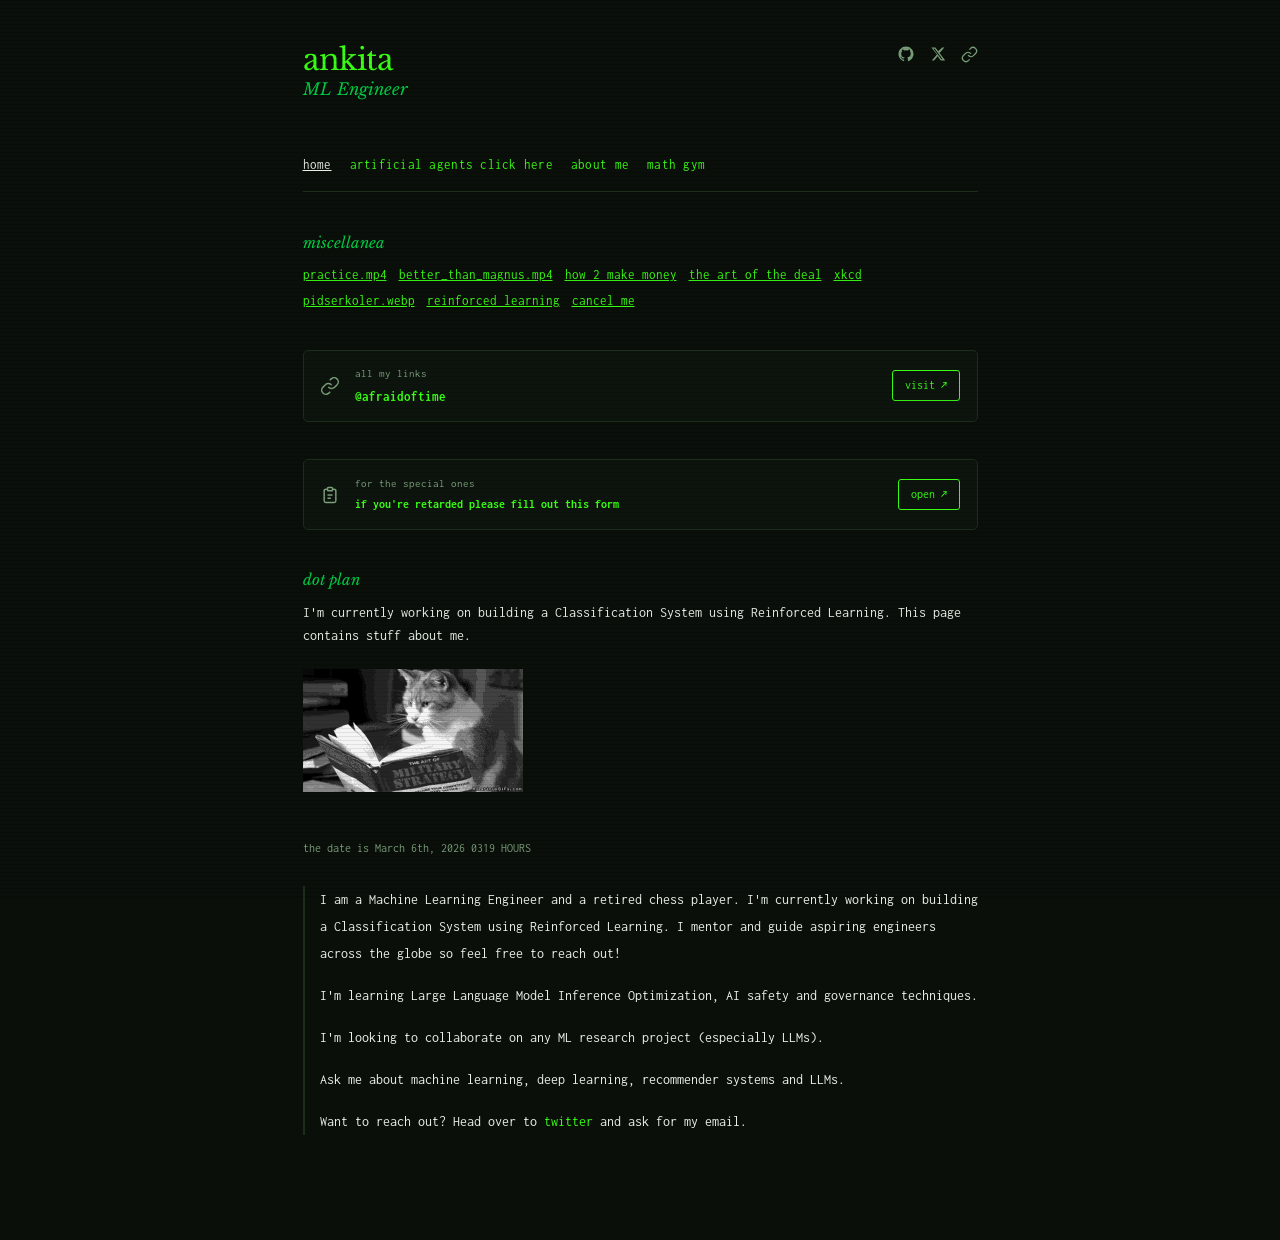
==== index.html @ e55a38d2 "Add files via upload" ====
<!DOCTYPE html>
<html lang="en">
<head>
  <meta charset="UTF-8"/>
  <meta name="viewport" content="width=device-width, initial-scale=1.0"/>
  <title>ankita</title>
  <link rel="icon" type="image/png" href="kuromi.png"/>
  <link rel="stylesheet" href="style.css"/>
  <style>
    .name-role-row { display: flex; justify-content: space-between; align-items: flex-start; margin-bottom: 0.8rem; }
    .allmy-card {
      background: var(--surface);
      border: 1px solid var(--border);
      border-radius: 5px;
      padding: 0.9rem 1.1rem;
      margin-bottom: 2.5rem;
      display: flex;
      align-items: center;
      gap: 1rem;
      font-size: 0.85rem;
    }
    .allmy-card .allmy-label { color: var(--muted); font-size: 0.75rem; margin-bottom: 0.15rem; }
    .allmy-card .allmy-handle { color: var(--accent); font-weight: 700; }
    .allmy-card a.allmy-btn {
      margin-left: auto;
      color: var(--accent);
      border: 1px solid var(--accent);
      padding: 0.3rem 0.8rem;
      border-radius: 3px;
      text-decoration: none;
      font-size: 0.78rem;
      transition: background 0.15s, color 0.15s;
      white-space: nowrap;
    }
    .allmy-card a.allmy-btn:hover { background: var(--accent); color: #000; }
    .allmy-icon { color: var(--muted); flex-shrink: 0; }
    .misc-links { margin-bottom: 2.5rem; }
    .dot-plan { margin-bottom: 1rem; }
    .dot-plan p { margin-bottom: 1.4rem; }
    .dot-plan .gif-embed { margin-bottom: 1.4rem; }
    .blurb {
      margin-top: 1.8rem;
      font-size: 0.88rem;
      line-height: 2;
      color: var(--text);
      border-left: 2px solid var(--border);
      padding-left: 1rem;
    }
    .blurb p { margin-bottom: 1rem; }
    .blurb p:last-child { margin-bottom: 0; }
    .blurb a { color: var(--accent); text-decoration: none; }
    .blurb a:hover { text-decoration: underline; }
  </style>
</head>
<body>
<div class="wrap">

  <div id="nav-slot" data-page="home"></div>

  <!-- miscellanea -->
  <div class="section-title">miscellanea</div>
  <div class="misc-links">
    <a href="https://0xafraidoftime.github.io/prac.mp4" target="_blank">practice.mp4</a>
    <a href="https://0xafraidoftime.github.io/better_than_magnus.mp4" target="_blank">better_than_magnus.mp4</a>
    <a href="https://youtu.be/0akBdQa55b4?si=jsOmAwAWBT8SCpa3" target="_blank">how 2 make money</a>
    <a href="https://ia601405.us.archive.org/19/items/TrumpTheArtOfTheDeal/Trump_%20The%20Art%20of%20the%20Deal.pdf" target="_blank">the art of the deal</a>
    <a href="https://xkcd.com/810/" target="_blank">xkcd</a>
    <a href="https://0xafraidoftime.github.io/pidserkoler.webp" target="_blank">pidserkoler.webp</a>
    <a href="https://en.wikipedia.org/wiki/Reinforcement_learning" target="_blank">reinforced learning</a>
    <a href="https://0xafraidoftime.github.io/immune.png" target="_blank">cancel me</a>
  </div>

  <!-- allmylinks preview card -->
  <div class="allmy-card">
    <svg class="allmy-icon" width="20" height="20" viewBox="0 0 24 24" fill="none" stroke="currentColor" stroke-width="1.8">
      <path d="M10 13a5 5 0 0 0 7.54.54l3-3a5 5 0 0 0-7.07-7.07l-1.72 1.71"/>
      <path d="M14 11a5 5 0 0 0-7.54-.54l-3 3a5 5 0 0 0 7.07 7.07l1.71-1.71"/>
    </svg>
    <div>
      <div class="allmy-label">all my links</div>
      <div class="allmy-handle">@afraidoftime</div>
    </div>
    <a class="allmy-btn" href="https://allmylinks.com/afraidoftime" target="_blank" rel="noopener">visit ↗</a>
  </div>

  <div class="allmy-card">
    <svg class="allmy-icon" width="20" height="20" viewBox="0 0 24 24" fill="none" stroke="currentColor" stroke-width="1.8">
      <path d="M9 5H7a2 2 0 0 0-2 2v12a2 2 0 0 0 2 2h10a2 2 0 0 0 2-2V7a2 2 0 0 0-2-2h-2"/>
      <rect x="9" y="3" width="6" height="4" rx="1"/>
      <path d="M9 12h6M9 16h4"/>
    </svg>
    <div>
      <div class="allmy-label">for the special ones</div>
      <div class="allmy-handle" style="font-size:0.78rem;">if you're retarded please fill out this form</div>
    </div>
    <a class="allmy-btn" href="https://t.co/gJ8BEz1AG1" target="_blank" rel="noopener">open ↗</a>
  </div>

  <!-- dot plan -->
  <div class="section-title">dot plan</div>
  <div class="dot-plan">
    <p>I'm currently working on building a Classification System using Reinforced Learning. This page contains stuff about me.</p>
    <img src="https://0xafraidoftime.github.io/cat-war.gif" alt="cat war" class="gif-embed" onerror="this.style.display='none'"/>
    <div class="date-stamp">the date is March 6th, 2026 0319 HOURS</div>

    <div class="blurb">
      <p>I am a Machine Learning Engineer and a retired chess player. I'm currently working on building a Classification System using Reinforced Learning. I mentor and guide aspiring engineers across the globe so feel free to reach out!</p>
      <p>I'm learning Large Language Model Inference Optimization, AI safety and governance techniques.</p>
      <p>I'm looking to collaborate on any ML research project (especially LLMs).</p>
      <p>Ask me about machine learning, deep learning, recommender systems and LLMs.</p>
      <p>Want to reach out? Head over to <a href="https://x.com/afraidoftime_" target="_blank">twitter</a> and ask for my email.</p>
    </div>
  </div>

</div>

<script src="nav.js"></script>
</body>
</html>
---- style.css ----
@import url('https://fonts.googleapis.com/css2?family=Inconsolata:wght@400;500;700&family=Libre+Baskerville:ital,wght@0,400;0,700;1,400&display=swap');

*, *::before, *::after { box-sizing: border-box; margin: 0; padding: 0; }

:root {
  --bg: #0a0f0a;
  --surface: #0d130d;
  --border: #1a2e1a;
  --text: #e8f0e8;
  --muted: #7a9e7a;
  --accent: #39ff14;
  --accent2: #00cc44;
  --green: #39ff14;
}

html, body {
  background: var(--bg);
  color: var(--text);
  font-family: 'Inconsolata', monospace;
  font-size: 15px;
  line-height: 1.7;
  min-height: 100vh;
}

/* scanlines */
body::after {
  content: '';
  position: fixed;
  inset: 0;
  background: repeating-linear-gradient(0deg, transparent, transparent 3px, rgba(0,0,0,0.08) 3px, rgba(0,0,0,0.08) 4px);
  pointer-events: none;
  z-index: 999;
}

.wrap {
  max-width: 720px;
  margin: 0 auto;
  padding: 3rem 1.5rem 6rem;
}

/* ── HEADER ── */
header {
  margin-bottom: 2.5rem;
}

.site-name {
  font-family: 'Libre Baskerville', serif;
  font-size: 2rem;
  color: var(--accent);
  letter-spacing: -0.02em;
  line-height: 1;
}

.site-role {
  font-family: 'Libre Baskerville', serif;
  font-style: italic;
  font-size: 1.1rem;
  color: var(--accent2);
  margin-bottom: 0.9rem;
}

/* social icons row */
.social-icons {
  display: flex;
  gap: 1rem;
  align-items: center;
  margin-bottom: 1rem;
}

.social-icons a {
  color: var(--muted);
  transition: color 0.2s;
  display: flex;
  align-items: center;
  position: relative;
}

.social-icons a:hover { color: var(--accent); }

.social-icons a[data-tip]:hover::after {
  content: attr(data-tip);
  position: absolute;
  bottom: calc(100% + 6px);
  left: 50%;
  transform: translateX(-50%);
  background: var(--surface);
  border: 1px solid var(--border);
  color: var(--text);
  font-size: 0.7rem;
  padding: 2px 7px;
  border-radius: 3px;
  white-space: nowrap;
  pointer-events: none;
}

/* ── NAV ── */
nav {
  display: flex;
  flex-wrap: wrap;
  gap: 0.3rem 1.2rem;
  margin-bottom: 2.5rem;
  border-bottom: 1px solid var(--border);
  padding-bottom: 1rem;
}

nav a {
  color: var(--accent);
  text-decoration: none;
  font-size: 0.88rem;
  letter-spacing: 0.02em;
  transition: color 0.15s;
}

nav a:hover, nav a.active { color: var(--text); text-decoration: underline; }

/* ── SECTIONS ── */
.section-title {
  font-family: 'Libre Baskerville', serif;
  font-style: italic;
  color: var(--accent2);
  font-size: 1rem;
  margin-bottom: 0.6rem;
}

/* ── MISCELLANEA LINKS ── */
.misc-links {
  display: flex;
  flex-wrap: wrap;
  gap: 0.2rem 0.8rem;
  margin-bottom: 2rem;
  font-size: 0.88rem;
}

.misc-links a {
  color: var(--accent);
  text-decoration: underline;
}

.misc-links a:hover { color: var(--text); }

/* ── DOT PLAN ── */
.dot-plan { margin-bottom: 2rem; }
.dot-plan p { color: var(--text); font-size: 0.9rem; margin-bottom: 1rem; }

/* ── MATH GYM ── */
.coming-soon {
  text-align: center;
  padding: 6rem 0;
  color: var(--text);
  font-size: 0.9rem;
}

.coming-soon .big { font-size: 3rem; margin-bottom: 0.5rem; opacity: 0.6; color: var(--accent); }
.coming-soon .label { color: var(--accent); font-size: 1rem; letter-spacing: 0.1em; }
.coming-soon .sub { color: var(--muted); margin-top: 0.4rem; }
  width: 100%;
  max-width: 480px;
  border: 1px solid var(--border);
  border-radius: 4px;
  display: block;
  margin-bottom: 1.2rem;
}

.gif-embed {
  width: 100%;
  max-width: 480px;
  border: 1px solid var(--border);
  border-radius: 4px;
  display: block;
  margin-bottom: 1.2rem;
}

.date-stamp {
  font-size: 0.78rem;
  color: var(--muted);
  margin-top: 1.2rem;
}

/* ── GITHUB REPO GRID ── */
.repo-grid {
  display: grid;
  grid-template-columns: repeat(auto-fill, minmax(220px, 1fr));
  gap: 0.8rem;
  margin-bottom: 2rem;
}

.repo-card {
  background: var(--surface);
  border: 1px solid var(--border);
  border-radius: 5px;
  padding: 0.9rem 1rem;
  text-decoration: none;
  color: var(--text);
  transition: border-color 0.2s, transform 0.15s;
  display: flex;
  flex-direction: column;
  gap: 0.3rem;
}

.repo-card:hover { border-color: var(--accent); transform: translateY(-2px); }

.repo-card .repo-name {
  color: var(--accent);
  font-size: 0.85rem;
  font-weight: 700;
  white-space: nowrap;
  overflow: hidden;
  text-overflow: ellipsis;
}

.repo-card .repo-desc {
  font-size: 0.75rem;
  color: var(--muted);
  flex: 1;
  line-height: 1.4;
}

.repo-card .repo-meta {
  font-size: 0.7rem;
  color: var(--muted);
  display: flex;
  gap: 0.7rem;
}

.repo-card .repo-lang { color: var(--accent2); }

/* loading state */
.loading { color: var(--muted); font-size: 0.85rem; }

/* ── ABOUT PAGE ── */
.about-body { font-size: 0.92rem; line-height: 1.9; }
.about-body p { margin-bottom: 1.1rem; }
.about-body a { color: var(--accent); }
.about-body strong { color: var(--text); }
.about-updated { font-size: 0.78rem; color: var(--muted); margin-bottom: 1.5rem; }

/* ── BOT PAGE ── */
.bot-page { font-size: 0.9rem; line-height: 1.85; }
.bot-page p { margin-bottom: 1.1rem; }
.bot-highlight {
  font-weight: 700;
  color: var(--text);
  border-left: 3px solid var(--accent);
  padding-left: 0.8rem;
  margin-bottom: 1rem;
}

/* ── ANIMATIONS ── */ */
@keyframes fadeIn {
  from { opacity: 0; transform: translateY(10px); }
  to   { opacity: 1; transform: translateY(0); }
}

.wrap { animation: fadeIn 0.5s ease both; }
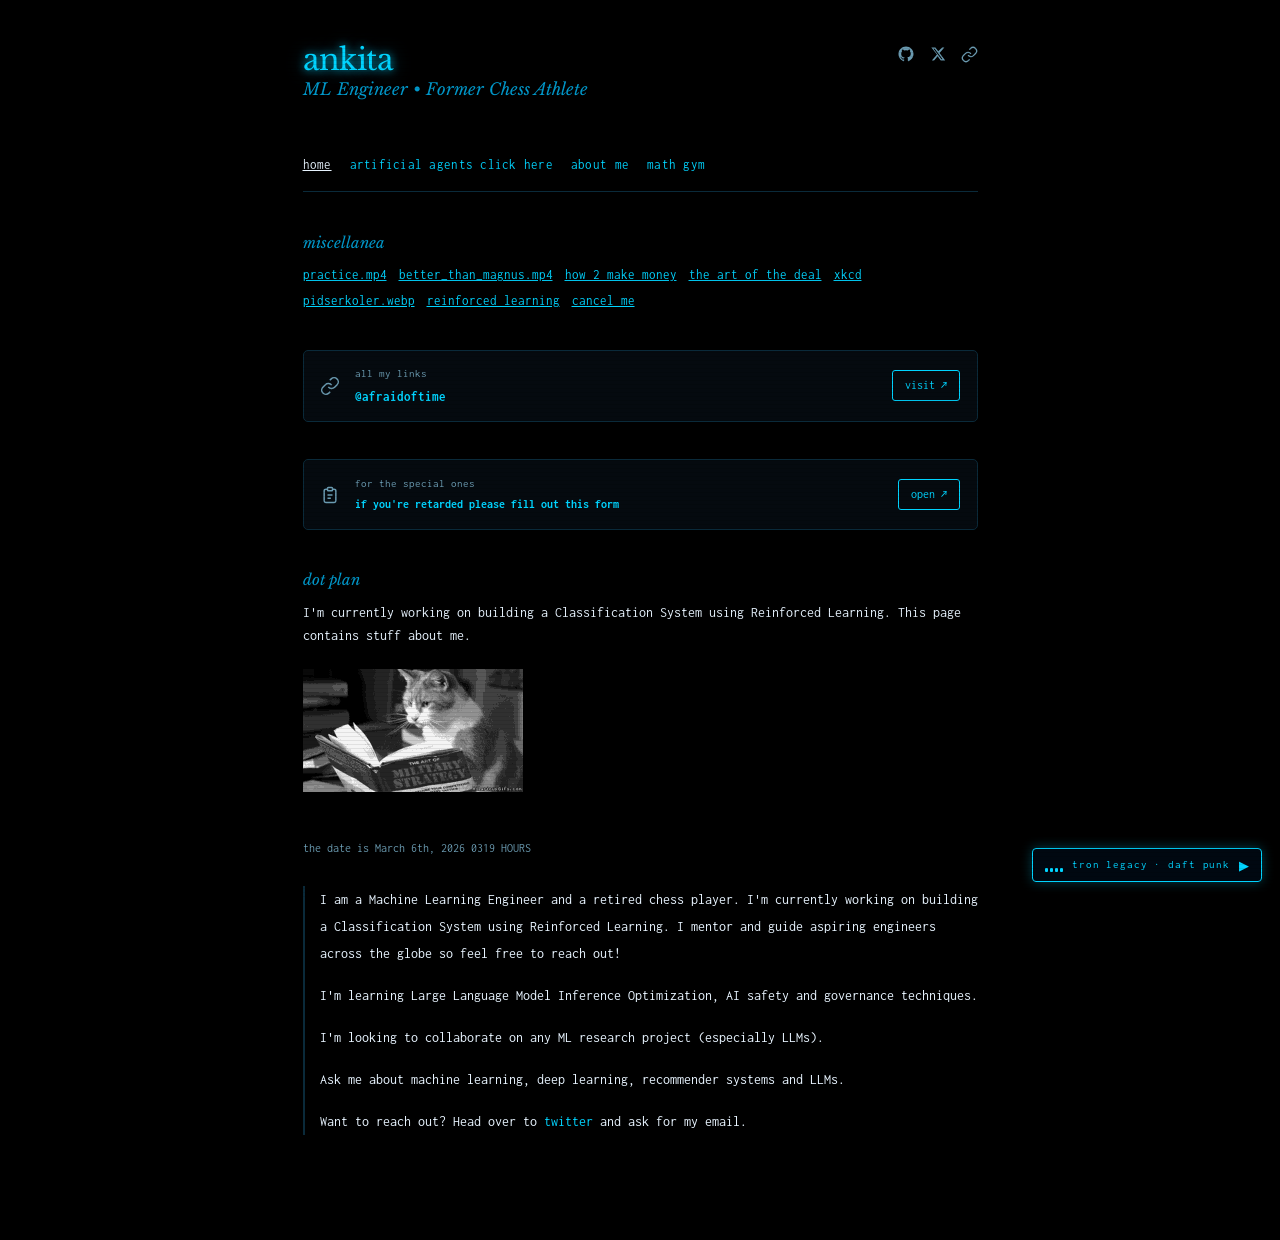
==== commit 8bbaadfa: "Add files via upload" ====
--- a/index.html
+++ b/index.html
@@ -114,6 +114,30 @@
 
 </div>
 
+<div class="music-bar paused" id="music-bar" onclick="toggleMusic()">
+  <div class="music-viz">
+    <span></span><span></span><span></span><span></span>
+  </div>
+  <span class="music-label">tron legacy · daft punk</span>
+  <button class="music-btn" id="music-btn">▶</button>
+</div>
+
+<audio id="bg-audio" src="tron.mp3" loop></audio>
+
 <script src="nav.js"></script>
-</body>
-</html>
+<script>
+function toggleMusic() {
+  const audio = document.getElementById('bg-audio');
+  const bar = document.getElementById('music-bar');
+  const btn = document.getElementById('music-btn');
+  if (audio.paused) {
+    audio.play();
+    bar.classList.remove('paused');
+    btn.textContent = '⏸';
+  } else {
+    audio.pause();
+    bar.classList.add('paused');
+    btn.textContent = '▶';
+  }
+}
+</script>
--- a/style.css
+++ b/style.css
@@ -3,14 +3,14 @@
 *, *::before, *::after { box-sizing: border-box; margin: 0; padding: 0; }
 
 :root {
-  --bg: #0a0f0a;
-  --surface: #0d130d;
-  --border: #1a2e1a;
-  --text: #e8f0e8;
-  --muted: #7a9e7a;
-  --accent: #39ff14;
-  --accent2: #00cc44;
-  --green: #39ff14;
+  --bg: #000000;
+  --surface: #050a0f;
+  --border: #0a2a3a;
+  --text: #e8f4ff;
+  --muted: #6a9ab0;
+  --accent: #00d4ff;
+  --accent2: #0099cc;
+  --green: #00ffff;
 }
 
 html, body {
@@ -49,6 +49,7 @@
   color: var(--accent);
   letter-spacing: -0.02em;
   line-height: 1;
+  text-shadow: 0 0 8px rgba(0, 212, 255, 0.8), 0 0 20px rgba(0, 212, 255, 0.4);
 }
 
 .site-role {
@@ -245,6 +246,60 @@
   margin-bottom: 1rem;
 }
 
+/* ── MUSIC PLAYER ── */
+.music-bar {
+  position: fixed;
+  bottom: 1.2rem;
+  right: 1.2rem;
+  z-index: 100;
+  display: flex;
+  align-items: center;
+  gap: 0.6rem;
+  background: rgba(0, 10, 20, 0.85);
+  border: 1px solid var(--accent);
+  border-radius: 4px;
+  padding: 0.45rem 0.8rem;
+  font-size: 0.72rem;
+  color: var(--accent);
+  box-shadow: 0 0 12px rgba(0, 212, 255, 0.3);
+  backdrop-filter: blur(6px);
+  cursor: pointer;
+  transition: box-shadow 0.2s;
+}
+.music-bar:hover { box-shadow: 0 0 20px rgba(0, 212, 255, 0.55); }
+.music-bar .music-label { letter-spacing: 0.08em; user-select: none; }
+.music-bar .music-btn {
+  background: none;
+  border: none;
+  color: var(--accent);
+  cursor: pointer;
+  padding: 0;
+  display: flex;
+  align-items: center;
+}
+.music-bar .music-viz {
+  display: flex;
+  align-items: flex-end;
+  gap: 2px;
+  height: 14px;
+}
+.music-bar .music-viz span {
+  display: block;
+  width: 3px;
+  background: var(--accent);
+  border-radius: 1px;
+  animation: viz 0.8s ease-in-out infinite alternate;
+}
+.music-bar .music-viz span:nth-child(2) { animation-delay: 0.15s; }
+.music-bar .music-viz span:nth-child(3) { animation-delay: 0.3s; }
+.music-bar .music-viz span:nth-child(4) { animation-delay: 0.1s; }
+.music-bar.paused .music-viz span { animation-play-state: paused; height: 4px !important; }
+
+@keyframes viz {
+  from { height: 3px; }
+  to   { height: 14px; }
+}
+
 /* ── ANIMATIONS ── */ */
 @keyframes fadeIn {
   from { opacity: 0; transform: translateY(10px); }
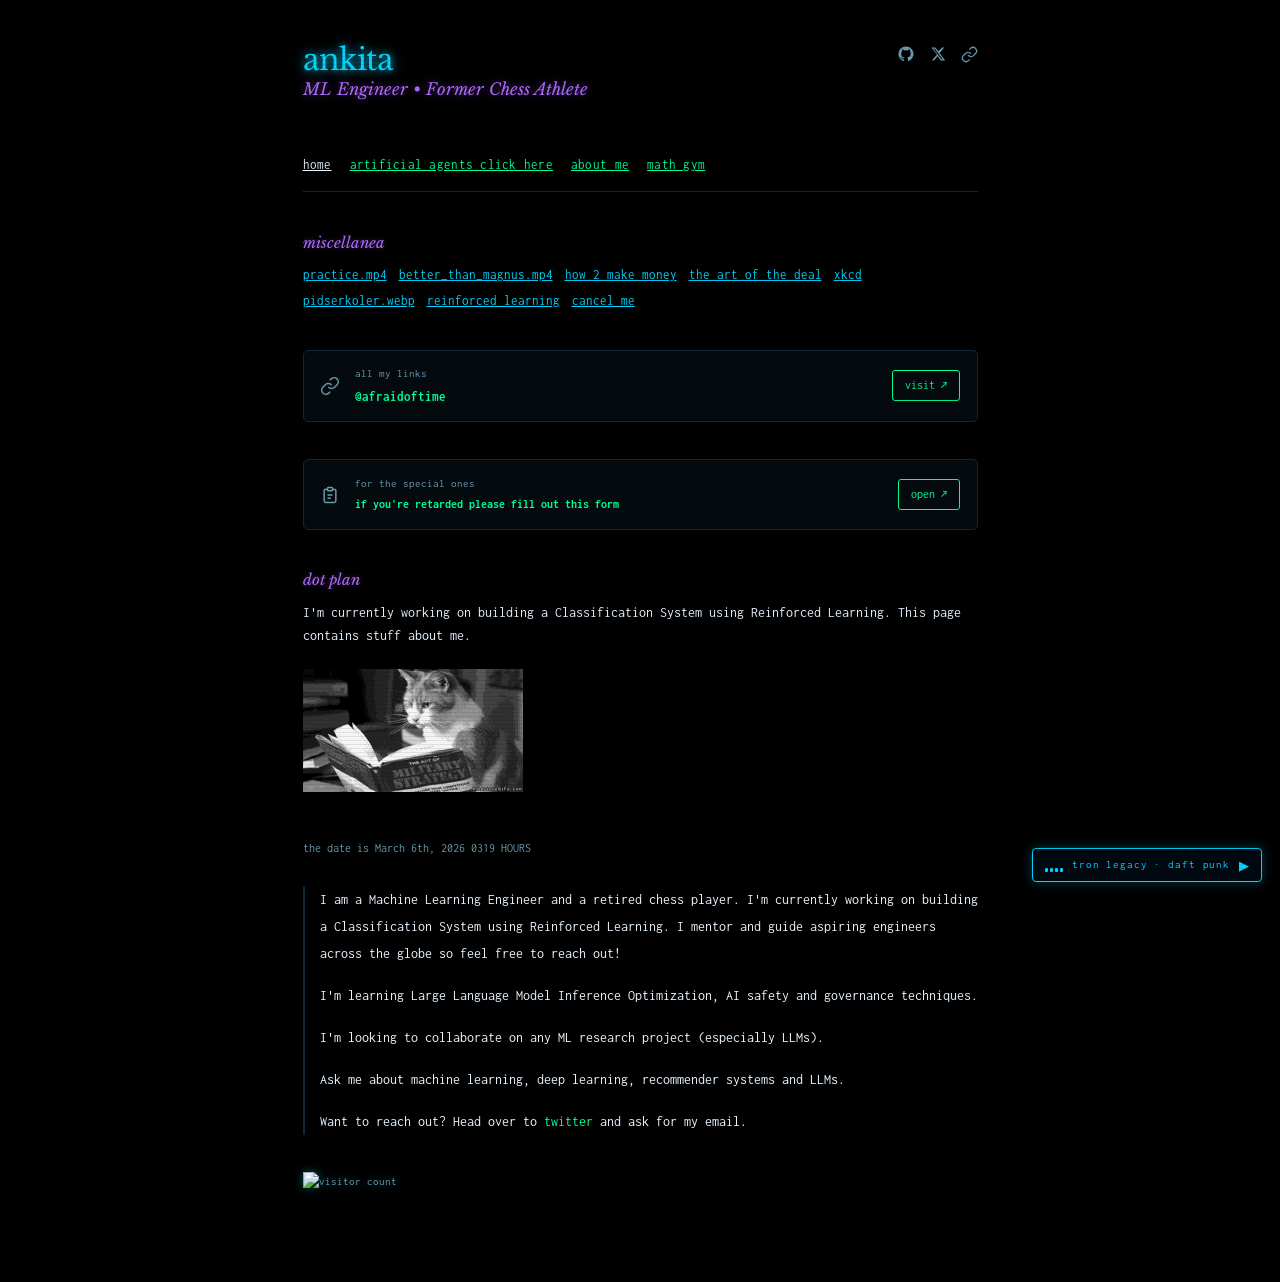
==== commit 260ae42c: "Add files via upload" ====
--- a/index.html
+++ b/index.html
@@ -20,11 +20,11 @@
       font-size: 0.85rem;
     }
     .allmy-card .allmy-label { color: var(--muted); font-size: 0.75rem; margin-bottom: 0.15rem; }
-    .allmy-card .allmy-handle { color: var(--accent); font-weight: 700; }
+    .allmy-card .allmy-handle { color: var(--accent3); font-weight: 700; }
     .allmy-card a.allmy-btn {
       margin-left: auto;
-      color: var(--accent);
-      border: 1px solid var(--accent);
+      color: var(--accent3);
+      border: 1px solid var(--accent3);
       padding: 0.3rem 0.8rem;
       border-radius: 3px;
       text-decoration: none;
@@ -32,7 +32,7 @@
       transition: background 0.15s, color 0.15s;
       white-space: nowrap;
     }
-    .allmy-card a.allmy-btn:hover { background: var(--accent); color: #000; }
+    .allmy-card a.allmy-btn:hover { background: var(--accent3); color: #000; }
     .allmy-icon { color: var(--muted); flex-shrink: 0; }
     .misc-links { margin-bottom: 2.5rem; }
     .dot-plan { margin-bottom: 1rem; }
@@ -48,7 +48,7 @@
     }
     .blurb p { margin-bottom: 1rem; }
     .blurb p:last-child { margin-bottom: 0; }
-    .blurb a { color: var(--accent); text-decoration: none; }
+    .blurb a { color: var(--accent3); text-decoration: none; }
     .blurb a:hover { text-decoration: underline; }
   </style>
 </head>
@@ -112,6 +112,11 @@
     </div>
   </div>
 
+  <!-- site counter -->
+  <div class="counter-wrap">
+    <img src="https://hits.sh/0xafraidoftime.github.io.svg?style=flat&label=visitors&color=00d4ff&labelColor=050a0f" alt="visitor count"/>
+  </div>
+
 </div>
 
 <div class="music-bar paused" id="music-bar" onclick="toggleMusic()">
--- a/style.css
+++ b/style.css
@@ -9,7 +9,9 @@
   --text: #e8f4ff;
   --muted: #6a9ab0;
   --accent: #00d4ff;
-  --accent2: #0099cc;
+  --accent2: #b06aff;
+  --accent3: #00ff99;
+  --accent4: #ff6ac1;
   --green: #00ffff;
 }
 
@@ -58,6 +60,7 @@
   font-size: 1.1rem;
   color: var(--accent2);
   margin-bottom: 0.9rem;
+  text-shadow: 0 0 8px rgba(176, 106, 255, 0.5);
 }
 
 /* social icons row */
@@ -105,14 +108,15 @@
 }
 
 nav a {
-  color: var(--accent);
-  text-decoration: none;
+  color: var(--accent3);
+  text-decoration: underline;
   font-size: 0.88rem;
   letter-spacing: 0.02em;
   transition: color 0.15s;
 }
 
-nav a:hover, nav a.active { color: var(--text); text-decoration: underline; }
+nav a:hover { color: var(--text); }
+nav a.active { color: var(--text); }
 
 /* ── SECTIONS ── */
 .section-title {
@@ -121,6 +125,7 @@
   color: var(--accent2);
   font-size: 1rem;
   margin-bottom: 0.6rem;
+  text-shadow: 0 0 6px rgba(176, 106, 255, 0.4);
 }
 
 /* ── MISCELLANEA LINKS ── */
@@ -231,7 +236,7 @@
 /* ── ABOUT PAGE ── */
 .about-body { font-size: 0.92rem; line-height: 1.9; }
 .about-body p { margin-bottom: 1.1rem; }
-.about-body a { color: var(--accent); }
+.about-body a { color: var(--accent3); }
 .about-body strong { color: var(--text); }
 .about-updated { font-size: 0.78rem; color: var(--muted); margin-bottom: 1.5rem; }
 
@@ -244,6 +249,21 @@
   border-left: 3px solid var(--accent);
   padding-left: 0.8rem;
   margin-bottom: 1rem;
+}
+
+/* ── COUNTER ── */
+.counter-wrap {
+  margin-top: 2.5rem;
+  display: flex;
+  align-items: center;
+  gap: 0.6rem;
+  font-size: 0.75rem;
+  color: var(--muted);
+}
+
+.counter-wrap img {
+  height: 20px;
+  filter: drop-shadow(0 0 4px rgba(0, 212, 255, 0.4));
 }
 
 /* ── MUSIC PLAYER ── */
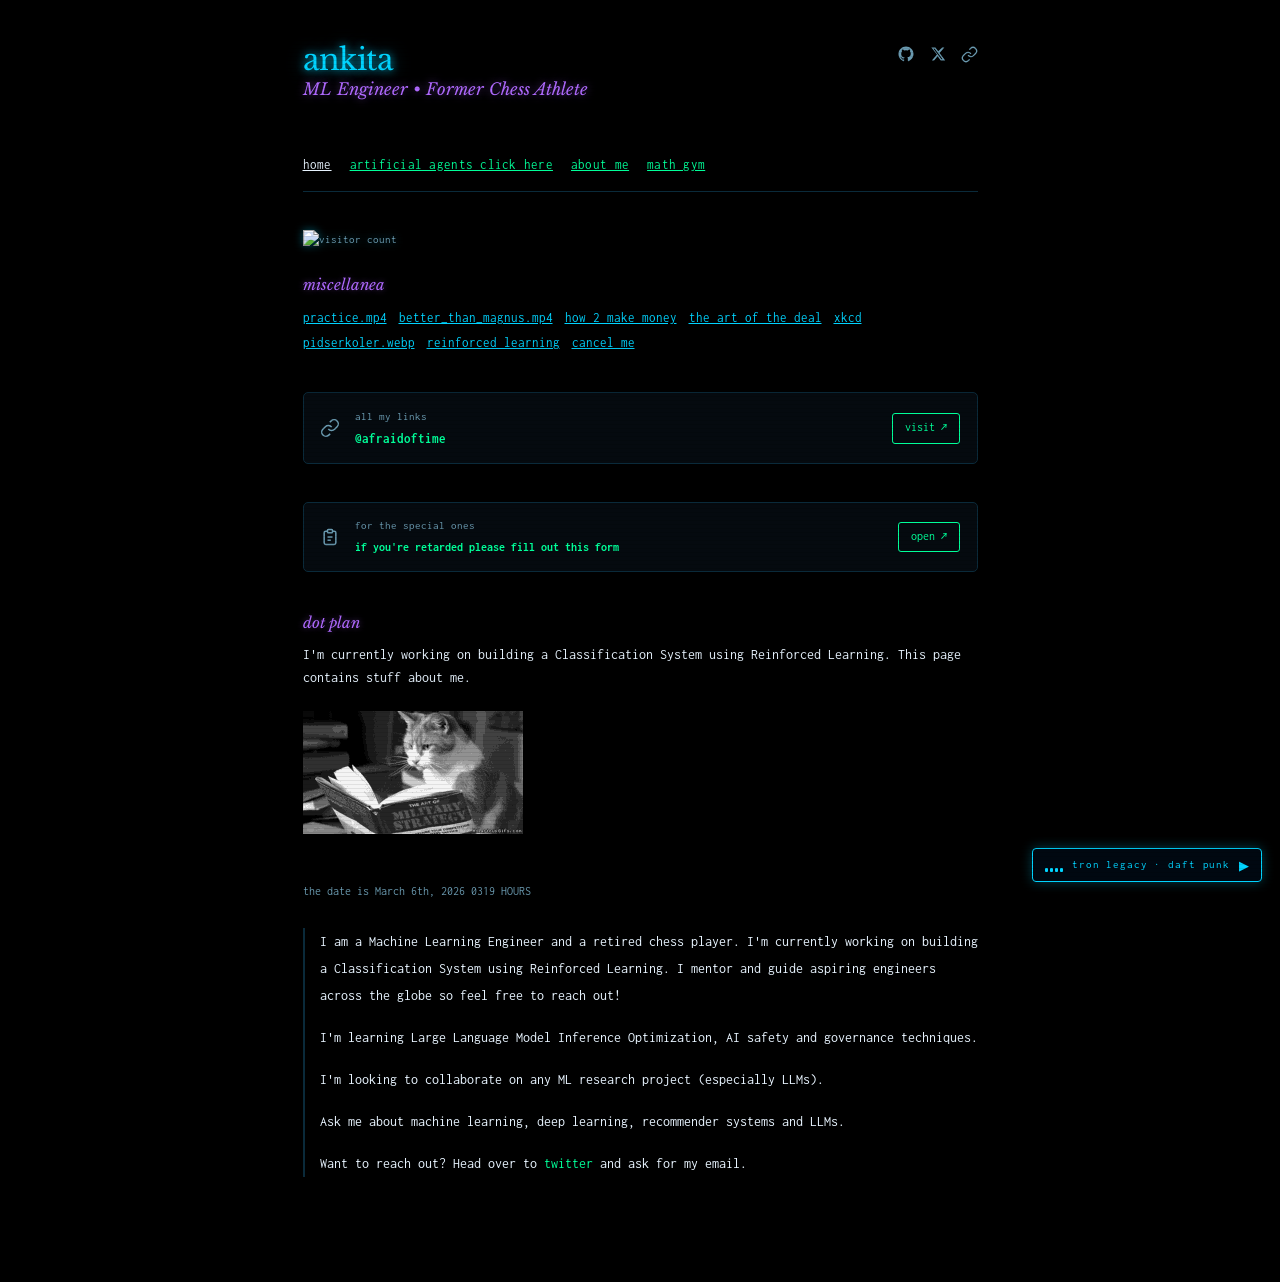
==== commit 4a031ef0: "Add files via upload" ====
--- a/index.html
+++ b/index.html
@@ -57,6 +57,11 @@
 
   <div id="nav-slot" data-page="home"></div>
 
+  <!-- site counter -->
+  <div class="counter-wrap">
+    <img src="https://hits.sh/0xafraidoftime.github.io.svg?style=flat&label=visitors&color=00d4ff&labelColor=050a0f" alt="visitor count"/>
+  </div>
+
   <!-- miscellanea -->
   <div class="section-title">miscellanea</div>
   <div class="misc-links">
@@ -112,11 +117,6 @@
     </div>
   </div>
 
-  <!-- site counter -->
-  <div class="counter-wrap">
-    <img src="https://hits.sh/0xafraidoftime.github.io.svg?style=flat&label=visitors&color=00d4ff&labelColor=050a0f" alt="visitor count"/>
-  </div>
-
 </div>
 
 <div class="music-bar paused" id="music-bar" onclick="toggleMusic()">
--- a/style.css
+++ b/style.css
@@ -253,7 +253,8 @@
 
 /* ── COUNTER ── */
 .counter-wrap {
-  margin-top: 2.5rem;
+  margin-top: 0;
+  margin-bottom: 1.5rem;
   display: flex;
   align-items: center;
   gap: 0.6rem;
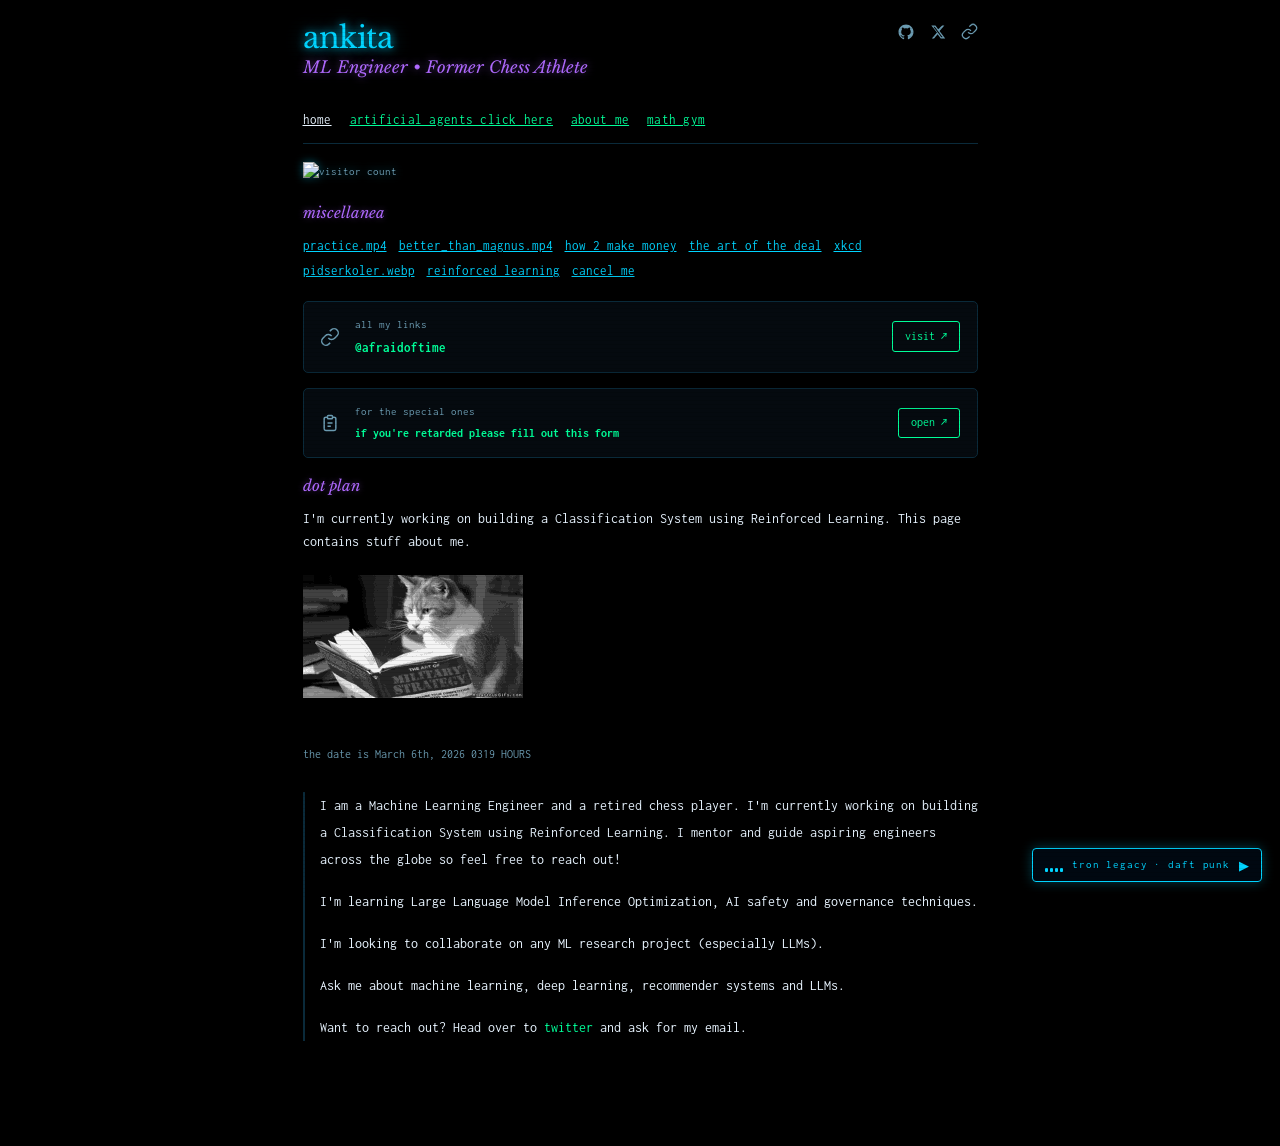
==== commit 4ca3a790: "Add files via upload" ====
--- a/index.html
+++ b/index.html
@@ -13,7 +13,7 @@
       border: 1px solid var(--border);
       border-radius: 5px;
       padding: 0.9rem 1.1rem;
-      margin-bottom: 2.5rem;
+      margin-bottom: 1rem;
       display: flex;
       align-items: center;
       gap: 1rem;
@@ -34,7 +34,7 @@
     }
     .allmy-card a.allmy-btn:hover { background: var(--accent3); color: #000; }
     .allmy-icon { color: var(--muted); flex-shrink: 0; }
-    .misc-links { margin-bottom: 2.5rem; }
+    .misc-links { margin-bottom: 1.2rem; }
     .dot-plan { margin-bottom: 1rem; }
     .dot-plan p { margin-bottom: 1.4rem; }
     .dot-plan .gif-embed { margin-bottom: 1.4rem; }
--- a/style.css
+++ b/style.css
@@ -37,12 +37,12 @@
 .wrap {
   max-width: 720px;
   margin: 0 auto;
-  padding: 3rem 1.5rem 6rem;
+  padding: 1.5rem 1.5rem 6rem;
 }
 
 /* ── HEADER ── */
 header {
-  margin-bottom: 2.5rem;
+  margin-bottom: 1rem;
 }
 
 .site-name {
@@ -102,9 +102,9 @@
   display: flex;
   flex-wrap: wrap;
   gap: 0.3rem 1.2rem;
-  margin-bottom: 2.5rem;
+  margin-bottom: 1.2rem;
   border-bottom: 1px solid var(--border);
-  padding-bottom: 1rem;
+  padding-bottom: 0.8rem;
 }
 
 nav a {
@@ -133,7 +133,7 @@
   display: flex;
   flex-wrap: wrap;
   gap: 0.2rem 0.8rem;
-  margin-bottom: 2rem;
+  margin-bottom: 1.2rem;
   font-size: 0.88rem;
 }
 
@@ -254,7 +254,7 @@
 /* ── COUNTER ── */
 .counter-wrap {
   margin-top: 0;
-  margin-bottom: 1.5rem;
+  margin-bottom: 1.2rem;
   display: flex;
   align-items: center;
   gap: 0.6rem;
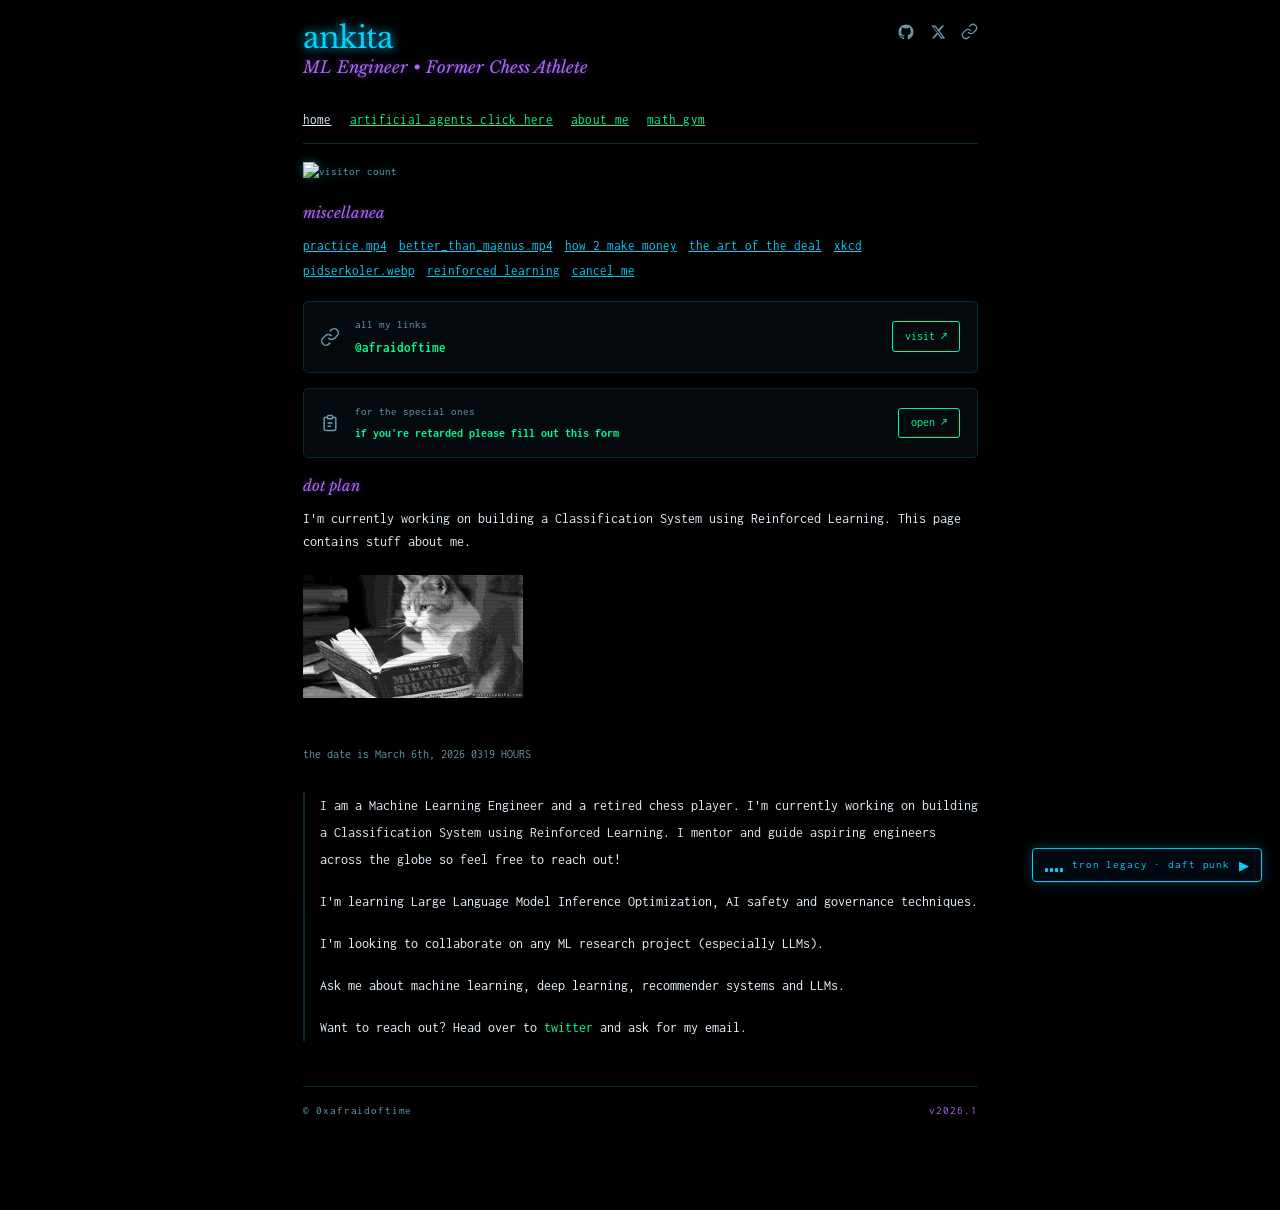
==== commit 75a21c8f: "Add files via upload" ====
--- a/index.html
+++ b/index.html
@@ -117,6 +117,10 @@
     </div>
   </div>
 
+  <div class="site-footer">
+    <span>© 0xafraidoftime</span>
+    <span class="version">v2026.1</span>
+  </div>
 </div>
 
 <div class="music-bar paused" id="music-bar" onclick="toggleMusic()">
--- a/style.css
+++ b/style.css
@@ -321,6 +321,21 @@
   to   { height: 14px; }
 }
 
+/* ── FOOTER ── */
+.site-footer {
+  margin-top: 3rem;
+  padding-top: 1rem;
+  border-top: 1px solid var(--border);
+  display: flex;
+  justify-content: space-between;
+  align-items: center;
+  font-size: 0.72rem;
+  color: var(--muted);
+  letter-spacing: 0.08em;
+}
+
+.site-footer .version { color: var(--accent2); }
+
 /* ── ANIMATIONS ── */ */
 @keyframes fadeIn {
   from { opacity: 0; transform: translateY(10px); }
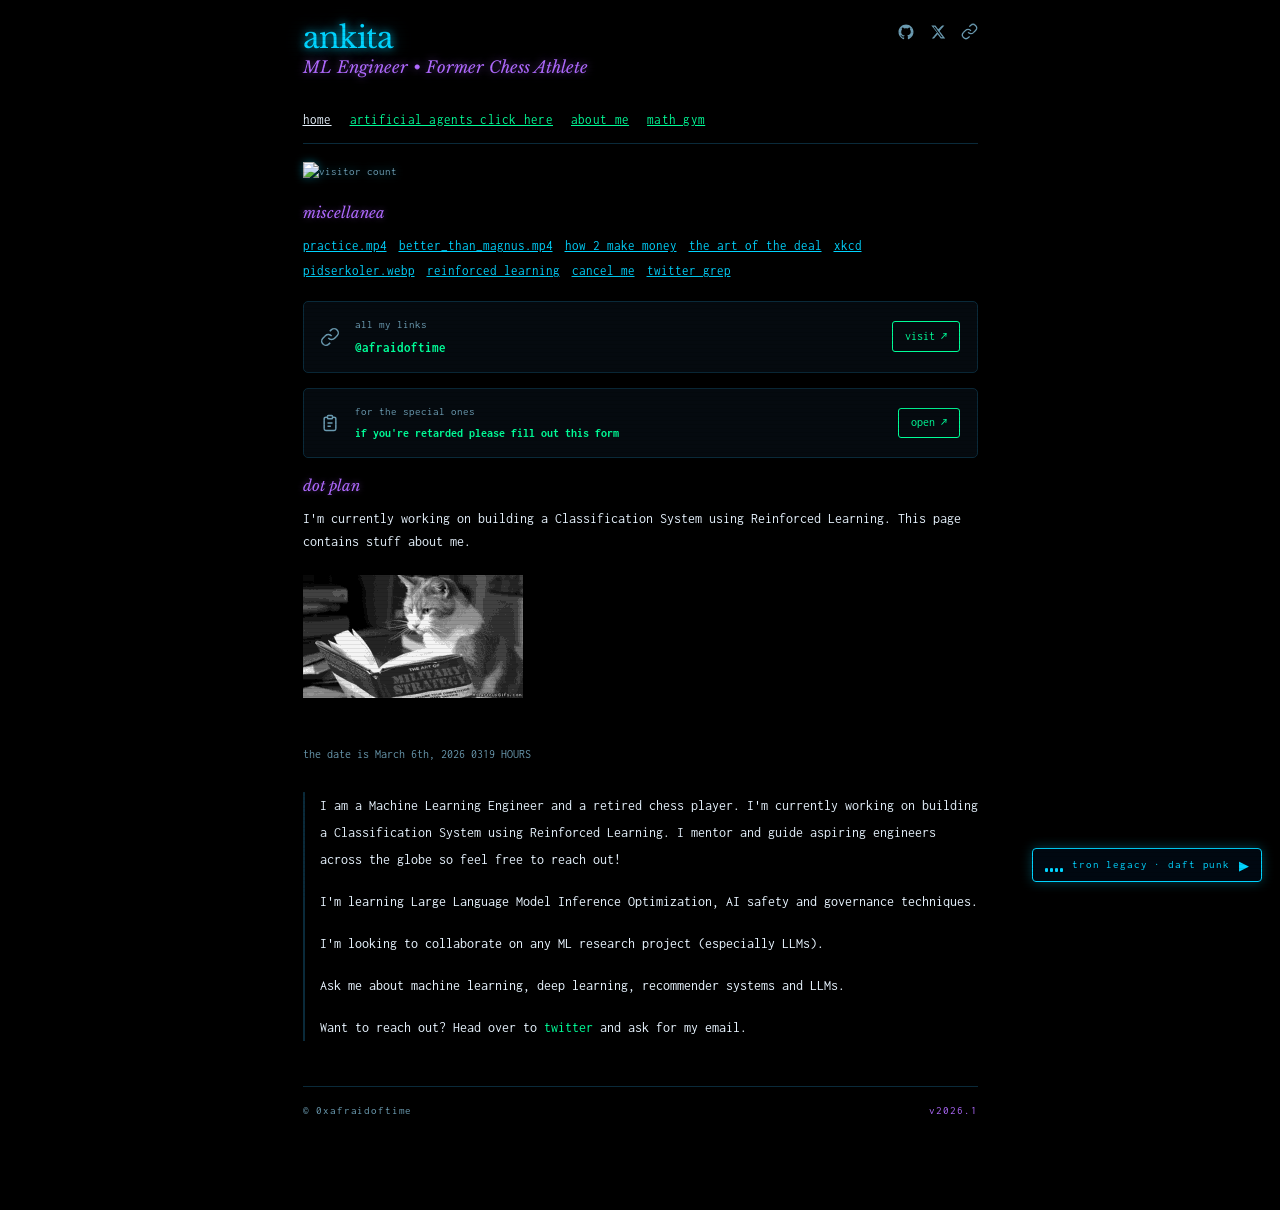
==== commit a240f13d: "Add files via upload" ====
--- a/index.html
+++ b/index.html
@@ -73,6 +73,7 @@
     <a href="https://0xafraidoftime.github.io/pidserkoler.webp" target="_blank">pidserkoler.webp</a>
     <a href="https://en.wikipedia.org/wiki/Reinforcement_learning" target="_blank">reinforced learning</a>
     <a href="https://0xafraidoftime.github.io/immune.png" target="_blank">cancel me</a>
+    <a href="https://twitter.com/search?q=from%3Aafraidoftime_" target="_blank">twitter grep</a>
   </div>
 
   <!-- allmylinks preview card -->
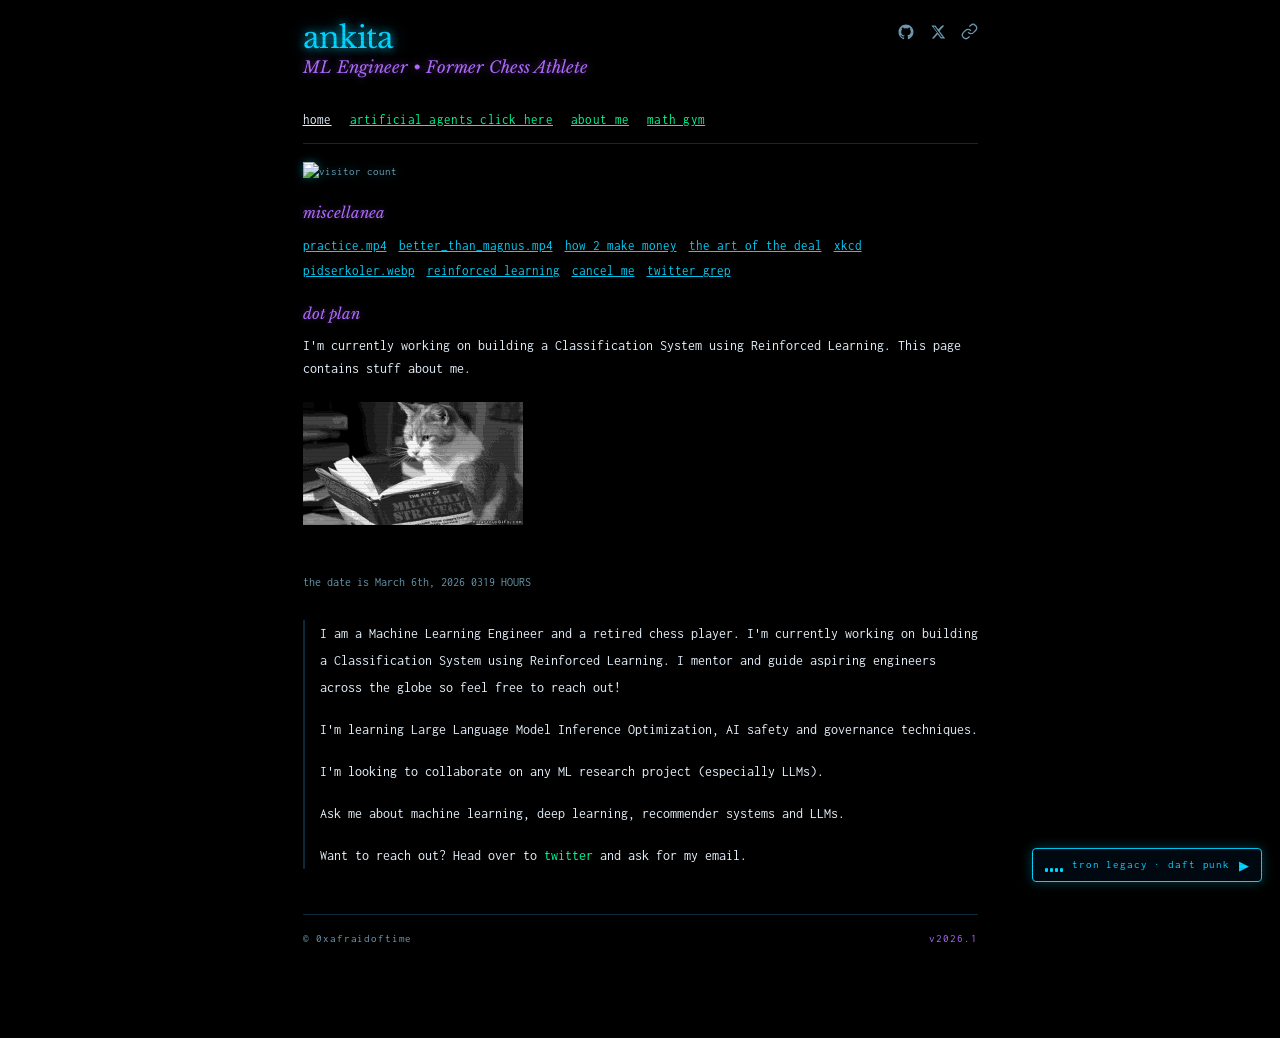
==== commit a1b97a99: "Remove allmylinks preview cards Removed all 'allmylinks' preview cards from the HTML." ====
--- a/index.html
+++ b/index.html
@@ -76,32 +76,6 @@
     <a href="https://twitter.com/search?q=from%3Aafraidoftime_" target="_blank">twitter grep</a>
   </div>
 
-  <!-- allmylinks preview card -->
-  <div class="allmy-card">
-    <svg class="allmy-icon" width="20" height="20" viewBox="0 0 24 24" fill="none" stroke="currentColor" stroke-width="1.8">
-      <path d="M10 13a5 5 0 0 0 7.54.54l3-3a5 5 0 0 0-7.07-7.07l-1.72 1.71"/>
-      <path d="M14 11a5 5 0 0 0-7.54-.54l-3 3a5 5 0 0 0 7.07 7.07l1.71-1.71"/>
-    </svg>
-    <div>
-      <div class="allmy-label">all my links</div>
-      <div class="allmy-handle">@afraidoftime</div>
-    </div>
-    <a class="allmy-btn" href="https://allmylinks.com/afraidoftime" target="_blank" rel="noopener">visit ↗</a>
-  </div>
-
-  <div class="allmy-card">
-    <svg class="allmy-icon" width="20" height="20" viewBox="0 0 24 24" fill="none" stroke="currentColor" stroke-width="1.8">
-      <path d="M9 5H7a2 2 0 0 0-2 2v12a2 2 0 0 0 2 2h10a2 2 0 0 0 2-2V7a2 2 0 0 0-2-2h-2"/>
-      <rect x="9" y="3" width="6" height="4" rx="1"/>
-      <path d="M9 12h6M9 16h4"/>
-    </svg>
-    <div>
-      <div class="allmy-label">for the special ones</div>
-      <div class="allmy-handle" style="font-size:0.78rem;">if you're retarded please fill out this form</div>
-    </div>
-    <a class="allmy-btn" href="https://t.co/gJ8BEz1AG1" target="_blank" rel="noopener">open ↗</a>
-  </div>
-
   <!-- dot plan -->
   <div class="section-title">dot plan</div>
   <div class="dot-plan">
